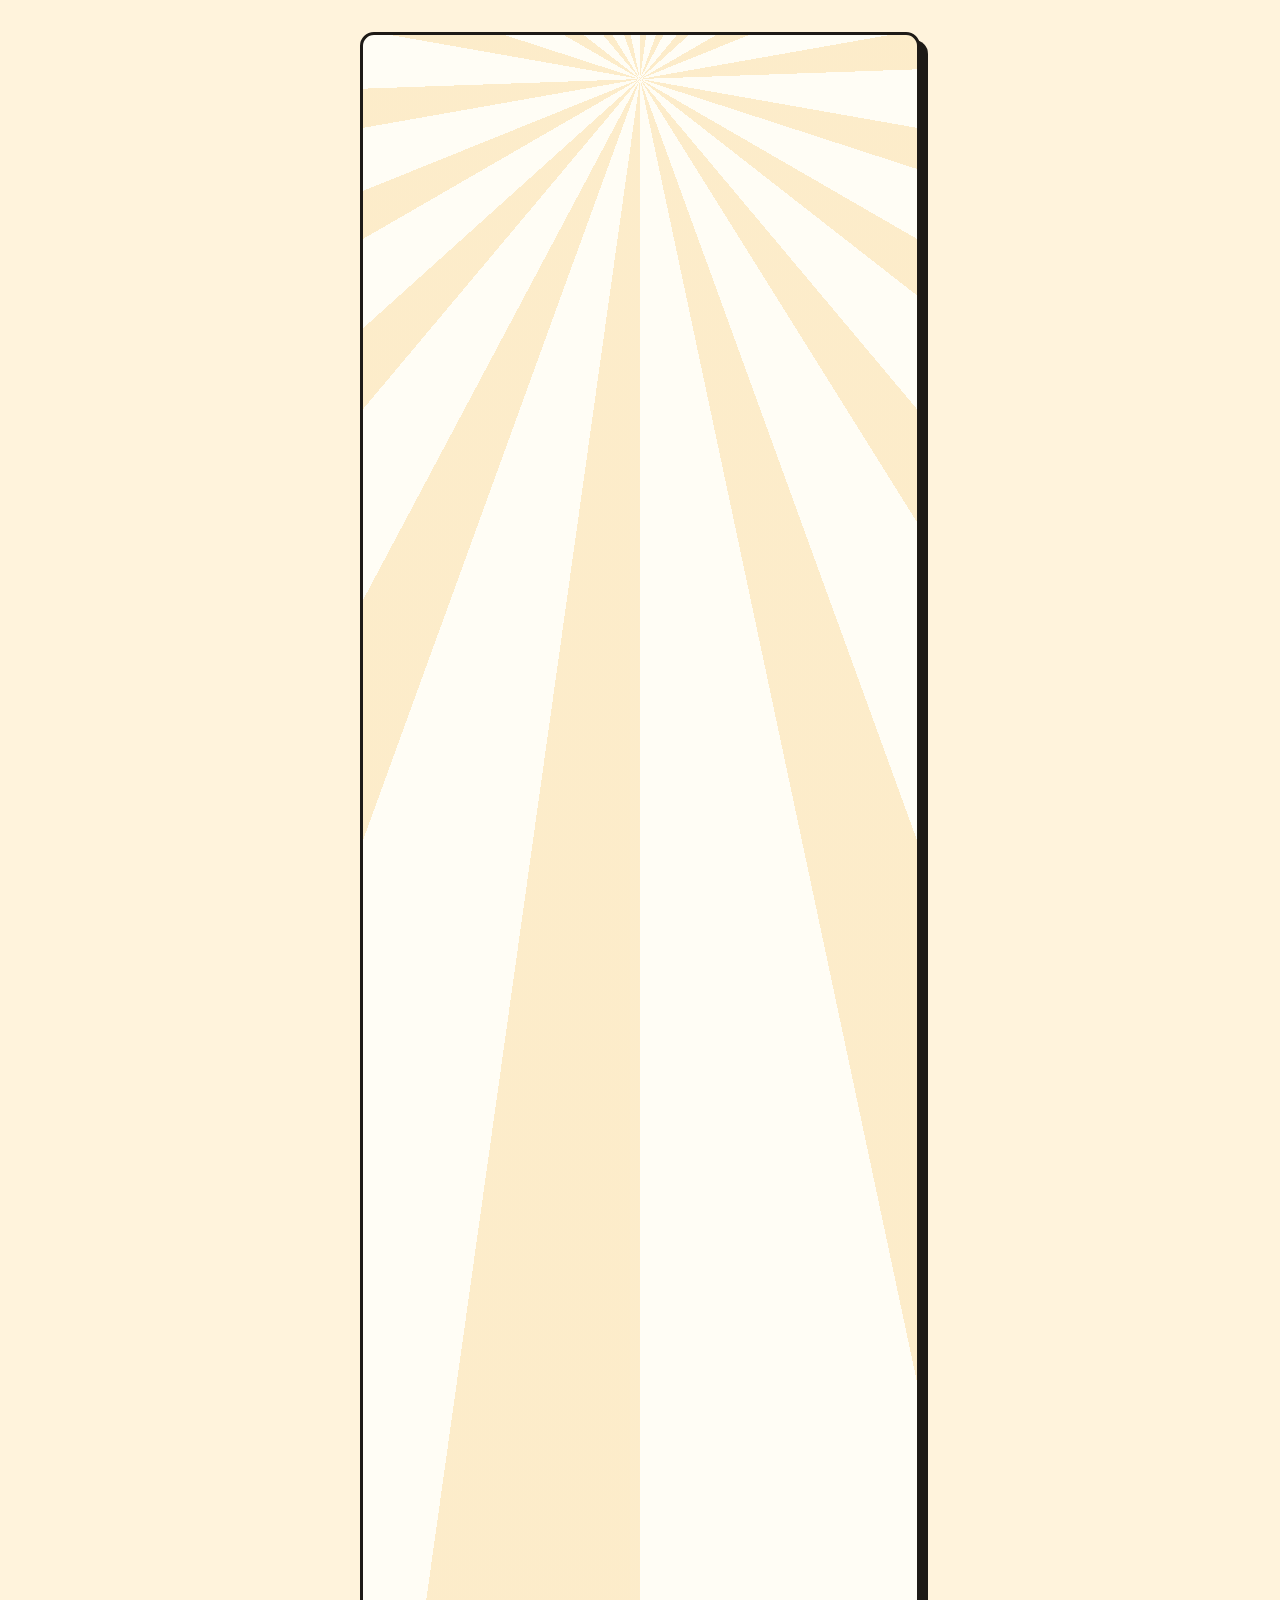
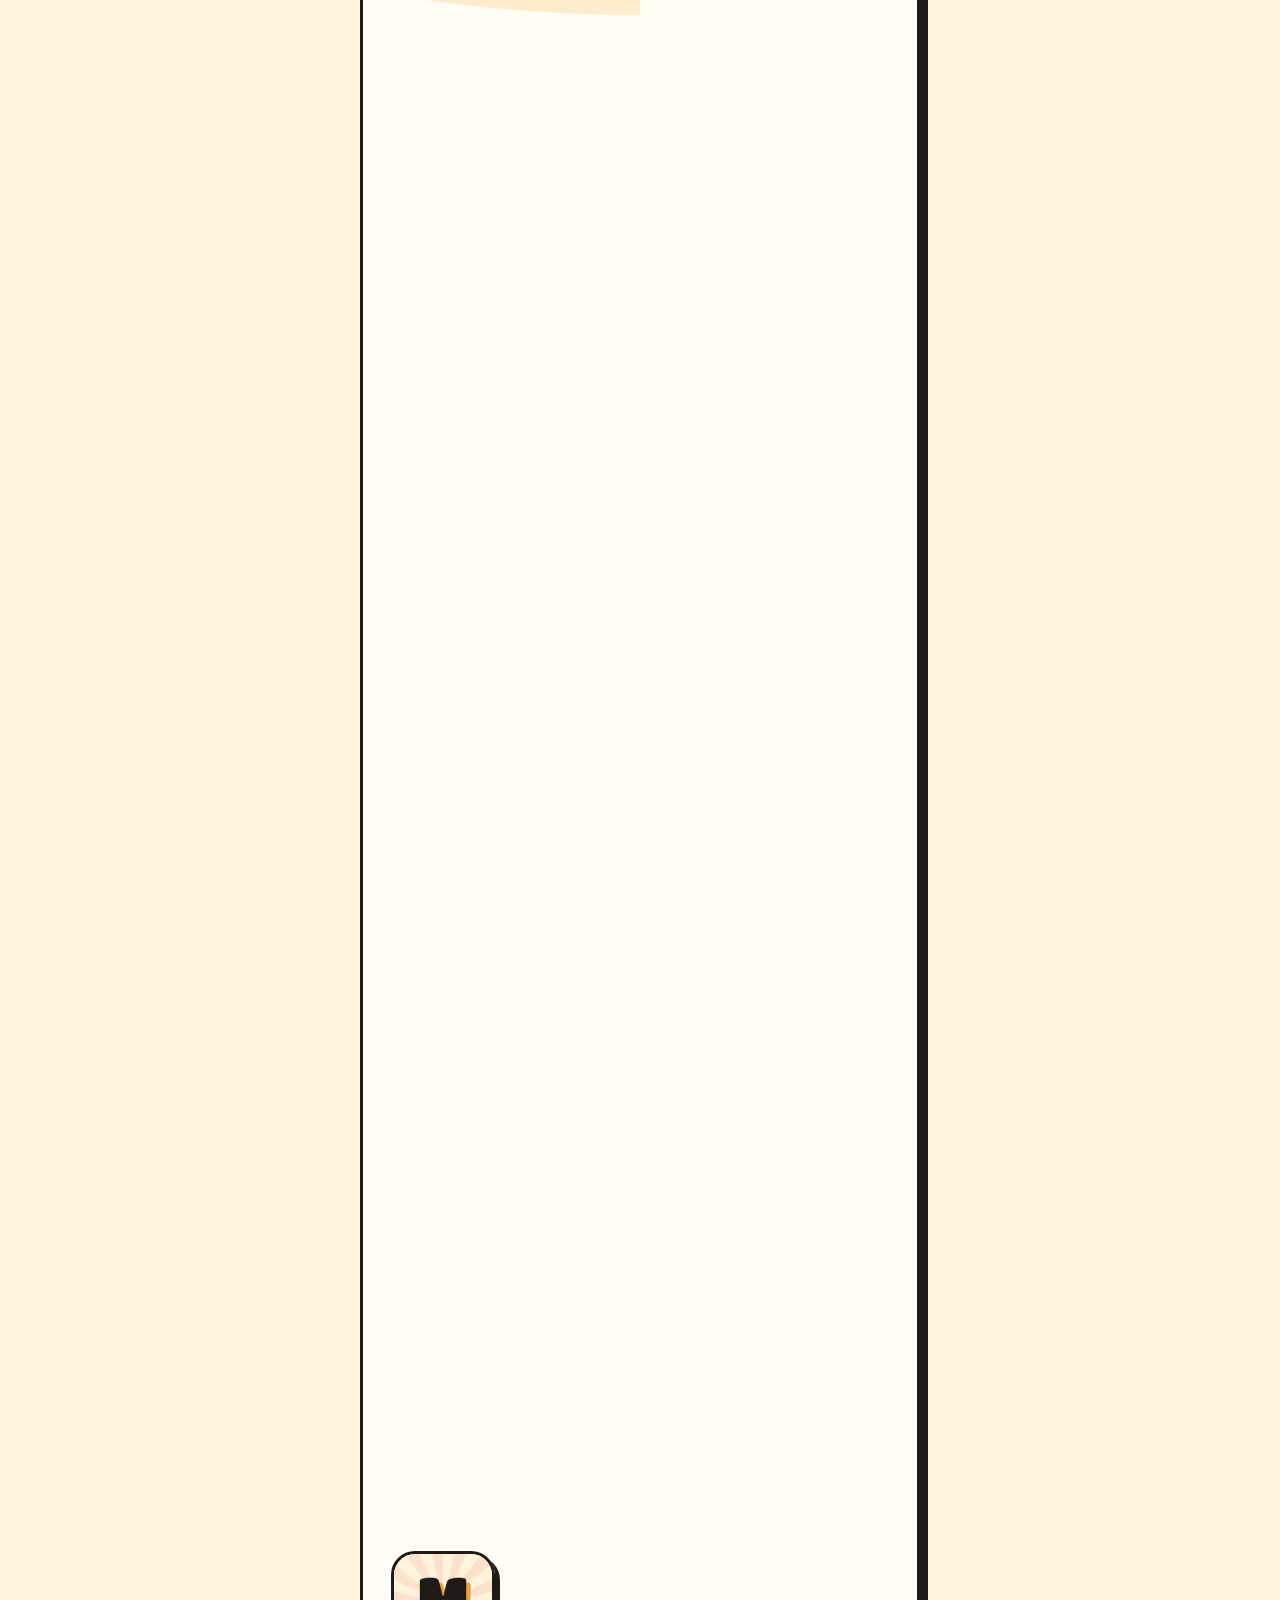
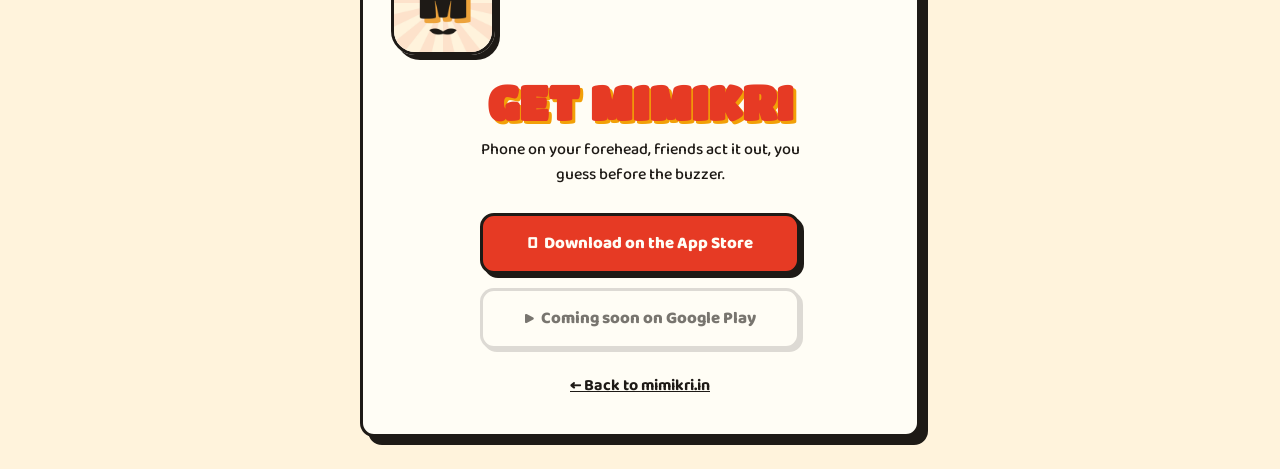
==== app/index.html @ 1fc2fd94 "Add store links and /app redirect for launch Mimikri is live on the App Store (id6790110208), so the" ====
<!DOCTYPE html>
<html lang="en">
<head>
  <meta charset="UTF-8" />
  <meta name="viewport" content="width=device-width, initial-scale=1.0" />
  <title>Get Mimikri</title>
  <meta name="description" content="Download Mimikri — the desi party game — on the App Store and Google Play." />
  <link rel="icon" href="../assets/mimikri-icon-1024.png" />
  <link rel="canonical" href="https://mimikri.in/app/" />

  <!-- Sent here from a QR code, a shared link or an ad: hand the visitor
       straight to their own store. Desktop and anything unrecognised falls
       through to the buttons below, which are also the no-JS experience. -->
  <meta name="robots" content="noindex" />

  <link rel="preconnect" href="https://fonts.googleapis.com" />
  <link rel="preconnect" href="https://fonts.gstatic.com" crossorigin />
  <link href="https://fonts.googleapis.com/css2?family=Titan+One&family=Baloo+2:wght@500;700;800&display=swap" rel="stylesheet" />
  <link rel="stylesheet" href="../css/style.css" />
  <style>
    .get-wrap {
      min-height: 100svh;
      display: grid;
      place-items: center;
      padding: 32px 20px;
      text-align: center;
    }
    .get-card {
      position: relative;
      overflow: hidden;
      max-width: 560px;
      width: 100%;
      background: var(--paper);
      border: var(--border);
      border-radius: var(--radius);
      box-shadow: 8px 8px 0 var(--ink);
      padding: 44px 28px 36px;
    }
    .get-card > * { position: relative; z-index: 1; }
    .get-icon {
      width: 104px;
      height: 104px;
      border-radius: 24px;
      border: var(--border);
      box-shadow: 5px 5px 0 var(--ink);
      margin-bottom: 22px;
    }
    .get-card h1 {
      font-family: var(--display);
      font-size: clamp(2rem, 7vw, 3rem);
      line-height: 1.05;
      color: var(--vermilion);
      text-shadow: 3px 3px 0 var(--mustard);
      margin: 0 0 10px;
    }
    .get-card p { margin: 0 auto 26px; max-width: 40ch; }
    .get-btns { display: flex; flex-direction: column; gap: 14px; align-items: center; }
    .get-btns .btn { width: min(320px, 100%); justify-content: center; }
    .get-back { display: inline-block; margin-top: 24px; font-weight: 700; }
  </style>
</head>
<body>

  <main class="get-wrap">
    <div class="get-card">
      <div class="sunburst"></div>

      <img class="get-icon" src="../assets/mimikri-icon-1024.png" alt="Mimikri icon" />
      <h1>GET MIMIKRI</h1>
      <p>Phone on your forehead, friends act it out, you guess before the buzzer.</p>

      <div class="get-btns">
        <a class="btn primary" id="ios" href="https://apps.apple.com/app/id6790110208">
          &#63743; &nbsp;Download on the App Store
        </a>
        <!-- PLAY-LIVE: restore the anchor (and flip PLAY_LIVE below) once the
             Play listing stops 404ing.
             <a class="btn" id="android" href="https://play.google.com/store/apps/details?id=com.mimikri.party">
               &#9654; &nbsp;Get it on Google Play
             </a> -->
        <span class="btn pending" id="android">
          &#9654; &nbsp;Coming soon on Google Play
        </span>
      </div>

      <a class="get-back" href="../index.html">← Back to mimikri.in</a>
    </div>
  </main>

  <script>
    // Bounce straight to the matching store. Kept inline and dependency-free so
    // it runs before paint — a visitor from a QR code should land in their store,
    // not on an interstitial. Anything we can't identify (desktop, unknown UA)
    // simply keeps the two buttons above, which is also the no-JS fallback.
    (function () {
      // PLAY-LIVE: flip to true when the Play listing is public. Until then an
      // Android visitor stays on this page (with the App Store still offered)
      // rather than being bounced to a 404.
      var PLAY_LIVE = false;

      var ua = navigator.userAgent || "";
      var isIOS =
        /iPad|iPhone|iPod/.test(ua) ||
        // iPadOS 13+ reports as a Mac; the touch-point check separates them.
        (/Macintosh/.test(ua) && navigator.maxTouchPoints > 1);
      var isAndroid = /Android/.test(ua);
      // Don't hijack in-app browsers that preview links (they'd follow the
      // redirect and show a store page inside a chat bubble).
      var isPreviewBot = /bot|crawler|spider|preview|facebookexternalhit|WhatsApp|Twitterbot/i.test(ua);

      if (isPreviewBot) return;
      if (isIOS) location.replace(document.getElementById("ios").href);
      else if (isAndroid && PLAY_LIVE) location.replace(document.getElementById("android").href);
    })();
  </script>

</body>
</html>
---- css/style.css ----
/* ============================================================
   Mimikri — Filmi Retro web theme
   Mirrors the app's design tokens (src/theme): ink borders,
   hard offset shadows (no blur), Titan One + Baloo 2.
   ============================================================ */

:root {
  --ink: #1E1A16;
  --cream: #FFF3DC;
  --paper: #FFFDF5;
  --vermilion: #E63A24;
  --mustard: #F2A007;
  --teal: #0E7C7B;
  --mix: #C2185B;
  --ink-dim: rgba(30, 26, 22, 0.6);
  --ink-faint: rgba(30, 26, 22, 0.15);
  --paper-dim: rgba(255, 253, 245, 0.85);

  /* tile rotation — same order as the app */
  --tile-1: #E63A24;
  --tile-2: #F2A007;
  --tile-3: #0E7C7B;
  --tile-4: #7A3B8F;
  --tile-5: #D94F70;
  --tile-6: #2B6CB0;
  --tile-7: #C05621;
  --tile-8: #2F855A;
  --tile-9: #3D348B;
  --tile-10: #7B2D42;

  --display: "Titan One", system-ui, sans-serif;
  --body: "Baloo 2", system-ui, sans-serif;

  --radius: 14px;
  --pill: 99px;
  --border: 3px solid var(--ink);
}

* { margin: 0; padding: 0; box-sizing: border-box; }

html { scroll-behavior: smooth; }

body {
  font-family: var(--body);
  font-weight: 500;
  background: var(--cream);
  color: var(--ink);
  overflow-x: hidden;
  -webkit-font-smoothing: antialiased;
}

::selection { background: var(--mustard); color: var(--ink); }

img { max-width: 100%; display: block; }
a { color: inherit; }

/* ---------- display type: always with the hard gold shadow ---------- */
.display {
  font-family: var(--display);
  font-weight: 400;
  letter-spacing: 0.02em;
  text-shadow: 3px 3px 0 var(--mustard);
  line-height: 1.05;
}
.display.on-color { text-shadow: 3px 3px 0 rgba(30, 26, 22, 0.35); }

/* ---------- reusable hard-shadow card ---------- */
.card {
  background: var(--paper);
  border: var(--border);
  border-radius: var(--radius);
  box-shadow: 6px 6px 0 var(--ink);
}

.btn {
  display: inline-flex;
  align-items: center;
  gap: 10px;
  font-family: var(--body);
  font-weight: 800;
  font-size: 1.05rem;
  color: var(--ink);
  background: var(--mustard);
  border: var(--border);
  border-radius: var(--radius);
  box-shadow: 4px 4px 0 var(--ink);
  padding: 14px 26px;
  text-decoration: none;
  cursor: pointer;
  transition: transform 0.12s ease, box-shadow 0.12s ease;
  user-select: none;
}
.btn:hover { transform: translate(-1px, -1px); box-shadow: 5px 5px 0 var(--ink); }
.btn:active { transform: translate(2px, 2px); box-shadow: 2px 2px 0 var(--ink); }
.btn.primary { background: var(--vermilion); color: var(--paper); }
.btn.ghost { background: var(--paper); }

/* Store links — side by side on desktop, stacked and full-width on phones so
   neither store is the awkward second choice on the device it belongs to. */
.store-btns {
  display: flex;
  flex-wrap: wrap;
  gap: 14px;
  justify-content: center;
}
@media (max-width: 520px) {
  .store-btns { flex-direction: column; align-items: center; }
  .store-btns .btn { width: min(320px, 100%); justify-content: center; }
}

/* A store that isn't live yet — reads as a label, not a dead button. */
.btn.pending {
  background: var(--paper);
  color: var(--ink-dim);
  box-shadow: 3px 3px 0 var(--ink-faint);
  border-color: var(--ink-faint);
  cursor: default;
}
.btn.pending:hover,
.btn.pending:active { transform: none; box-shadow: 3px 3px 0 var(--ink-faint); }

/* ============================================================
   NAV
   ============================================================ */
.nav {
  position: fixed;
  top: 14px;
  left: 50%;
  transform: translateX(-50%);
  width: min(1060px, calc(100% - 28px));
  z-index: 50;
  display: flex;
  align-items: center;
  justify-content: space-between;
  gap: 12px;
  background: var(--paper);
  border: var(--border);
  border-radius: var(--pill);
  box-shadow: 4px 4px 0 var(--ink);
  padding: 8px 10px 8px 18px;
  transition: box-shadow 0.2s ease;
}
.nav .brand {
  display: flex;
  align-items: center;
  gap: 10px;
  text-decoration: none;
  font-family: var(--display);
  font-size: 1.3rem;
  text-shadow: 2px 2px 0 var(--mustard);
}
.nav .brand img {
  width: 34px; height: 34px;
  border: 2.5px solid var(--ink);
  border-radius: 9px;
}
.nav-links { display: flex; align-items: center; gap: 4px; list-style: none; }
.nav-links a {
  text-decoration: none;
  font-weight: 700;
  font-size: 0.95rem;
  padding: 8px 14px;
  border-radius: var(--pill);
  border: 2.5px solid transparent;
  transition: background 0.15s ease, border-color 0.15s ease;
}
.nav-links a:hover { background: var(--cream); border-color: var(--ink); }
.nav .btn { padding: 9px 18px; font-size: 0.95rem; border-radius: var(--pill); }
@media (max-width: 760px) { .nav-links { display: none; } }

/* ============================================================
   HERO
   ============================================================ */
.hero {
  position: relative;
  min-height: 100svh;
  display: grid;
  place-items: center;
  text-align: center;
  padding: 130px 20px 90px;
  overflow: hidden;
}

/* rotating sunburst — the RetroBackdrop */
.sunburst {
  position: absolute;
  top: 50%; left: 50%;
  width: 240vmax; height: 240vmax;
  transform: translate(-50%, -50%);
  background: repeating-conic-gradient(
    from 0deg,
    rgba(242, 160, 7, 0.18) 0deg 8deg,
    transparent 8deg 20deg
  );
  border-radius: 50%;
  animation: spin 90s linear infinite;
  pointer-events: none;
}
@keyframes spin { to { transform: translate(-50%, -50%) rotate(360deg); } }

.hero-inner { position: relative; max-width: 860px; }

.kicker {
  display: inline-block;
  font-weight: 800;
  font-size: 0.85rem;
  letter-spacing: 0.14em;
  background: var(--ink);
  color: var(--mustard);
  border-radius: var(--pill);
  padding: 8px 18px;
  margin-bottom: 22px;
}

.hero h1 {
  font-family: var(--display);
  font-size: clamp(3.4rem, 11vw, 7.5rem);
  color: var(--vermilion);
  -webkit-text-stroke: 2px var(--ink);
  text-shadow: 6px 6px 0 var(--mustard), 9px 9px 0 var(--ink);
  letter-spacing: 0.01em;
  line-height: 1;
}

.hero .tagline {
  font-size: clamp(1.15rem, 2.6vw, 1.5rem);
  font-weight: 700;
  color: var(--ink-dim);
  margin: 22px auto 34px;
  max-width: 560px;
}
.hero .tagline strong { color: var(--ink); }

.hero-cta { display: flex; gap: 14px; justify-content: center; flex-wrap: wrap; }
.store-note { margin-top: 16px; font-size: 0.85rem; font-weight: 700; color: var(--ink-dim); }

/* floating word-cards around the hero */
.float-card {
  position: absolute;
  background: var(--paper);
  border: var(--border);
  border-radius: var(--radius);
  box-shadow: 5px 5px 0 var(--ink);
  padding: 12px 18px;
  font-family: var(--display);
  font-size: clamp(0.8rem, 1.6vw, 1.05rem);
  white-space: nowrap;
  animation: bob 5s ease-in-out infinite;
}
.float-card .mini { display: block; font-family: var(--body); font-weight: 700; font-size: 0.65rem; letter-spacing: 0.1em; color: var(--ink-dim); }
.fc-1 { top: 16%; left: 4%; rotate: -7deg; animation-delay: 0s; }
.fc-2 { top: 12%; right: 5%; rotate: 6deg; animation-delay: 0.9s; background: var(--mustard); }
.fc-3 { bottom: 22%; left: 7%; rotate: 5deg; animation-delay: 1.7s; background: var(--teal); color: var(--paper); }
.fc-4 { bottom: 17%; right: 6%; rotate: -5deg; animation-delay: 2.4s; }
.fc-5 { top: 44%; left: -1%; rotate: 3deg; animation-delay: 3s; background: var(--vermilion); color: var(--paper); }
.fc-6 { top: 40%; right: 0%; rotate: -4deg; animation-delay: 1.2s; }
.fc-7 { top: 27%; left: 15%; rotate: 4deg; animation-delay: 2s; background: var(--tile-6); color: var(--paper); }
.fc-8 { top: 25%; right: 14%; rotate: -6deg; animation-delay: 0.5s; background: var(--tile-4); color: var(--paper); }
.fc-9 { bottom: 41%; left: 11%; rotate: -3deg; animation-delay: 2.8s; background: var(--tile-9); color: var(--paper); }
.fc-10 { bottom: 39%; right: 11%; rotate: 5deg; animation-delay: 1.5s; background: var(--tile-8); color: var(--paper); }
.fc-11 { bottom: 7%; left: 19%; rotate: 6deg; animation-delay: 3.4s; background: var(--tile-7); color: var(--paper); }
.fc-12 { bottom: 6%; right: 20%; rotate: -5deg; animation-delay: 0.7s; background: var(--tile-10); color: var(--paper); }
@keyframes bob { 0%, 100% { translate: 0 0; } 50% { translate: 0 -14px; } }
@media (max-width: 1100px) { .fc-7, .fc-8, .fc-9, .fc-10 { display: none; } }
@media (max-width: 900px) { .fc-5, .fc-6, .fc-11, .fc-12 { display: none; } }
@media (max-width: 640px) {
  .fc-1, .fc-4 { display: none; }
  .float-card { padding: 9px 13px; }
  .fc-3 { top: 12%; bottom: auto; left: 5%; right: auto; rotate: -6deg; }
}

/* scroll hint — themed round button, not an emoji */
.scroll-hint {
  position: absolute;
  bottom: 26px; left: 50%;
  translate: -50% 0;
  width: 46px; height: 46px;
  display: grid; place-items: center;
  color: var(--ink);
  background: var(--mustard);
  border: var(--border);
  border-radius: 50%;
  box-shadow: 3px 3px 0 var(--ink);
  animation: bob 1.6s ease-in-out infinite;
  transition: background 0.15s ease;
}
.scroll-hint:hover { background: var(--paper); }

/* step 2 art — phone turned landscape */
.landscape-phone { display: inline-block; rotate: 90deg; }

/* ============================================================
   MARQUEE — film-reel strip
   ============================================================ */
.marquee {
  background: var(--ink);
  border-top: var(--border);
  border-bottom: var(--border);
  overflow: hidden;
  padding: 14px 0;
  transform: rotate(-1.2deg) scale(1.02);
  margin: 10px 0 70px;
}
.marquee-track {
  display: flex;
  gap: 40px;
  width: max-content;
  animation: slide 30s linear infinite;
}
.marquee-track span {
  font-family: var(--display);
  font-size: 1.15rem;
  color: var(--cream);
  white-space: nowrap;
}
.marquee-track span em { font-style: normal; color: var(--mustard); }
@keyframes slide { to { transform: translateX(-50%); } }

/* ============================================================
   SECTIONS
   ============================================================ */
.section { max-width: 1060px; margin: 0 auto; padding: 60px 20px; }

.section-head { text-align: center; margin-bottom: 52px; }
.section-head .ticket {
  display: inline-block;
  font-weight: 800;
  font-size: 0.8rem;
  letter-spacing: 0.16em;
  background: var(--vermilion);
  color: var(--paper);
  border: var(--border);
  border-radius: 6px;
  box-shadow: 3px 3px 0 var(--ink);
  padding: 6px 16px;
  rotate: -2deg;
  margin-bottom: 18px;
}
.section-head h2 {
  font-family: var(--display);
  font-size: clamp(2rem, 5vw, 3.2rem);
  text-shadow: 3px 3px 0 var(--mustard);
}
.section-head p { margin-top: 12px; font-weight: 700; color: var(--ink-dim); max-width: 520px; margin-inline: auto; }

/* ---------- how to play ---------- */
.steps { display: grid; grid-template-columns: repeat(3, 1fr); gap: 26px; }
@media (max-width: 820px) { .steps { grid-template-columns: 1fr; max-width: 460px; margin-inline: auto; } }

.step {
  position: relative;
  padding: 34px 24px 28px;
  text-align: center;
}
.step .num {
  position: absolute;
  top: -20px; left: 50%;
  translate: -50% 0;
  width: 44px; height: 44px;
  display: grid; place-items: center;
  font-family: var(--display);
  font-size: 1.3rem;
  color: var(--paper);
  background: var(--vermilion);
  border: var(--border);
  border-radius: 50%;
  box-shadow: 3px 3px 0 var(--ink);
}
.step .art { font-size: 3.2rem; margin-bottom: 14px; }
.step h3 { font-family: var(--display); font-size: 1.35rem; text-shadow: 2px 2px 0 var(--mustard); margin-bottom: 10px; }
.step p { font-weight: 600; color: var(--ink-dim); font-size: 0.98rem; }

.tilt-legend {
  display: flex;
  justify-content: center;
  gap: 16px;
  flex-wrap: wrap;
  margin-top: 40px;
}
.tilt-legend .pill {
  display: inline-flex;
  align-items: center;
  gap: 8px;
  font-weight: 800;
  border: var(--border);
  border-radius: var(--pill);
  box-shadow: 3px 3px 0 var(--ink);
  padding: 10px 20px;
}
.pill.correct { background: var(--teal); color: var(--paper); }
.pill.pass { background: var(--vermilion); color: var(--paper); }

/* ---------- phone mockup ---------- */
.phone-wrap { display: flex; justify-content: center; margin-top: 60px; perspective: 900px; }
.phone {
  width: min(560px, 92%);
  aspect-ratio: 19.5 / 9;
  background: var(--ink);
  border-radius: 34px;
  border: var(--border);
  box-shadow: 10px 10px 0 var(--ink-faint), 0 0 0 6px rgba(30, 26, 22, 0.08);
  padding: 10px;
  rotate: -2deg;
}
.phone-screen {
  position: relative;
  height: 100%;
  background: var(--teal);
  border-radius: 24px;
  display: grid;
  place-items: center;
  overflow: hidden;
}
.phone-screen .word {
  font-family: var(--display);
  color: var(--paper);
  font-size: clamp(1.6rem, 5.4vw, 3rem);
  text-shadow: 3px 3px 0 rgba(30, 26, 22, 0.4);
  text-align: center;
  padding: 0 20px;
}
.phone-screen .hint {
  position: absolute;
  bottom: 34px;
  font-weight: 700;
  color: var(--paper-dim);
  font-size: clamp(0.7rem, 2vw, 0.95rem);
}
.phone-screen .timer {
  position: absolute;
  top: 12px; left: 14px;
  font-family: var(--display);
  background: var(--paper);
  color: var(--ink);
  border: 2.5px solid var(--ink);
  border-radius: var(--pill);
  padding: 3px 14px;
  font-size: clamp(0.8rem, 2.2vw, 1.1rem);
}
.phone-screen .deckname {
  position: absolute;
  top: 16px; right: 16px;
  font-weight: 800;
  font-size: clamp(0.6rem, 1.8vw, 0.8rem);
  letter-spacing: 0.12em;
  color: var(--paper-dim);
}

/* ---------- decks grid ---------- */
.deck-grid {
  display: grid;
  grid-template-columns: repeat(4, 1fr);
  gap: 22px;
}
@media (max-width: 900px) { .deck-grid { grid-template-columns: repeat(3, 1fr); } }
@media (max-width: 640px) { .deck-grid { grid-template-columns: repeat(2, 1fr); gap: 16px; } }

.deck {
  position: relative;
  border: var(--border);
  border-radius: var(--radius);
  box-shadow: 5px 5px 0 var(--ink);
  color: var(--paper);
  padding: 22px 16px 18px;
  text-align: center;
  transition: transform 0.15s ease, box-shadow 0.15s ease;
}
.deck:hover { transform: translate(-2px, -2px) rotate(-1deg); box-shadow: 7px 7px 0 var(--ink); }
.deck .emoji { font-size: 2.4rem; margin-bottom: 8px; }
.deck h3 { font-family: var(--display); font-size: 1.02rem; text-shadow: 2px 2px 0 rgba(30, 26, 22, 0.35); }
.deck .badge {
  position: absolute;
  top: -12px; right: -8px;
  font-weight: 800;
  font-size: 0.66rem;
  letter-spacing: 0.08em;
  background: var(--mustard);
  color: var(--ink);
  border: 2.5px solid var(--ink);
  border-radius: var(--pill);
  padding: 3px 10px;
  rotate: 8deg;
}
.deck .badge.hot { background: var(--paper); }

.deck-mix {
  grid-column: 1 / -1;
  display: flex;
  align-items: center;
  justify-content: center;
  gap: 14px;
  background: var(--mix);
  border: var(--border);
  border-radius: var(--radius);
  box-shadow: 5px 5px 0 var(--ink);
  color: var(--paper);
  padding: 20px;
  font-family: var(--display);
  font-size: clamp(1.1rem, 3vw, 1.5rem);
  text-shadow: 2px 2px 0 rgba(30, 26, 22, 0.35);
}
.deck-mix .sub { font-family: var(--body); font-weight: 700; font-size: 0.9rem; text-shadow: none; color: var(--paper-dim); }

/* ---------- promises ---------- */
.promises { display: grid; grid-template-columns: repeat(4, 1fr); gap: 22px; }
@media (max-width: 900px) { .promises { grid-template-columns: repeat(2, 1fr); } }
@media (max-width: 520px) { .promises { grid-template-columns: 1fr; } }

.promise { padding: 28px 22px; text-align: center; }
.promise .art { font-size: 2.6rem; margin-bottom: 12px; }
.promise h3 { font-family: var(--display); font-size: 1.1rem; text-shadow: 2px 2px 0 var(--mustard); margin-bottom: 8px; }
.promise p { font-weight: 600; font-size: 0.92rem; color: var(--ink-dim); }

/* ---------- big CTA ---------- */
.cta-panel {
  background: var(--ink);
  border-radius: 24px;
  border: var(--border);
  box-shadow: 8px 8px 0 var(--mustard);
  text-align: center;
  padding: 70px 26px;
  position: relative;
  overflow: hidden;
}
.cta-panel .sunburst { opacity: 0.5; }
.cta-panel h2 {
  position: relative;
  font-family: var(--display);
  color: var(--cream);
  font-size: clamp(2rem, 5.5vw, 3.4rem);
  text-shadow: 3px 3px 0 var(--vermilion);
  margin-bottom: 14px;
}
.cta-panel p { position: relative; color: rgba(255, 243, 220, 0.75); font-weight: 700; margin-bottom: 30px; }
.cta-panel .btn { position: relative; }

/* ============================================================
   FOOTER
   ============================================================ */
.footer {
  margin-top: 90px;
  border-top: var(--border);
  background: var(--paper);
  padding: 44px 20px 34px;
}
.footer-inner {
  max-width: 1060px;
  margin: 0 auto;
  display: flex;
  align-items: center;
  justify-content: space-between;
  gap: 20px;
  flex-wrap: wrap;
}
.footer .brand {
  display: flex; align-items: center; gap: 10px;
  font-family: var(--display); font-size: 1.2rem;
  text-shadow: 2px 2px 0 var(--mustard);
  text-decoration: none;
}
.footer .brand img { width: 30px; height: 30px; border: 2.5px solid var(--ink); border-radius: 8px; }
.footer-links { display: flex; gap: 22px; list-style: none; flex-wrap: wrap; }
.footer-links a { font-weight: 700; font-size: 0.92rem; text-decoration: none; color: var(--ink-dim); }
.footer-links a:hover { color: var(--ink); text-decoration: underline; }
.footer .copy { width: 100%; text-align: center; margin-top: 26px; font-size: 0.82rem; font-weight: 600; color: var(--ink-dim); }

/* ============================================================
   LEGAL / DOC PAGES
   ============================================================ */
.doc-hero { padding: 150px 20px 30px; text-align: center; position: relative; overflow: hidden; }
.doc-hero .sunburst { opacity: 0.55; }
.doc-hero h1 {
  position: relative;
  font-family: var(--display);
  font-size: clamp(2.2rem, 6vw, 3.6rem);
  text-shadow: 3px 3px 0 var(--mustard);
}
.doc-hero .updated { position: relative; margin-top: 12px; font-weight: 700; color: var(--ink-dim); font-size: 0.9rem; }

.doc { max-width: 820px; margin: 30px auto 0; padding: 42px clamp(22px, 5vw, 52px); }
.doc h2 {
  font-family: var(--display);
  font-size: 1.35rem;
  text-shadow: 2px 2px 0 var(--mustard);
  margin: 36px 0 12px;
}
.doc h2:first-child { margin-top: 0; }
.doc p, .doc li { font-size: 1rem; font-weight: 500; line-height: 1.65; color: rgba(30, 26, 22, 0.85); }
.doc p + p { margin-top: 10px; }
.doc ul { padding-left: 22px; margin: 10px 0; }
.doc li { margin: 6px 0; }
.doc a { color: var(--vermilion); font-weight: 700; }
.doc .callout {
  background: var(--cream);
  border: var(--border);
  border-radius: var(--radius);
  box-shadow: 4px 4px 0 var(--ink);
  padding: 18px 20px;
  font-weight: 700;
  margin: 22px 0;
}

/* ============================================================
   SCROLL REVEAL — toggles both directions (down AND back up)
   ============================================================ */
.reveal {
  opacity: 0;
  transform: translateY(46px);
  transition: opacity 0.7s cubic-bezier(0.22, 1, 0.36, 1),
              transform 0.7s cubic-bezier(0.22, 1, 0.36, 1);
  transition-delay: var(--d, 0s);
}
.reveal.from-left { transform: translateX(-60px) rotate(-2deg); }
.reveal.from-right { transform: translateX(60px) rotate(2deg); }
.reveal.pop { transform: translateY(30px) scale(0.85) rotate(-2deg); }
.reveal.in {
  opacity: 1;
  transform: none;
}

@media (prefers-reduced-motion: reduce) {
  .reveal { opacity: 1; transform: none; transition: none; }
  .sunburst, .marquee-track, .float-card, .scroll-hint { animation: none; }
}
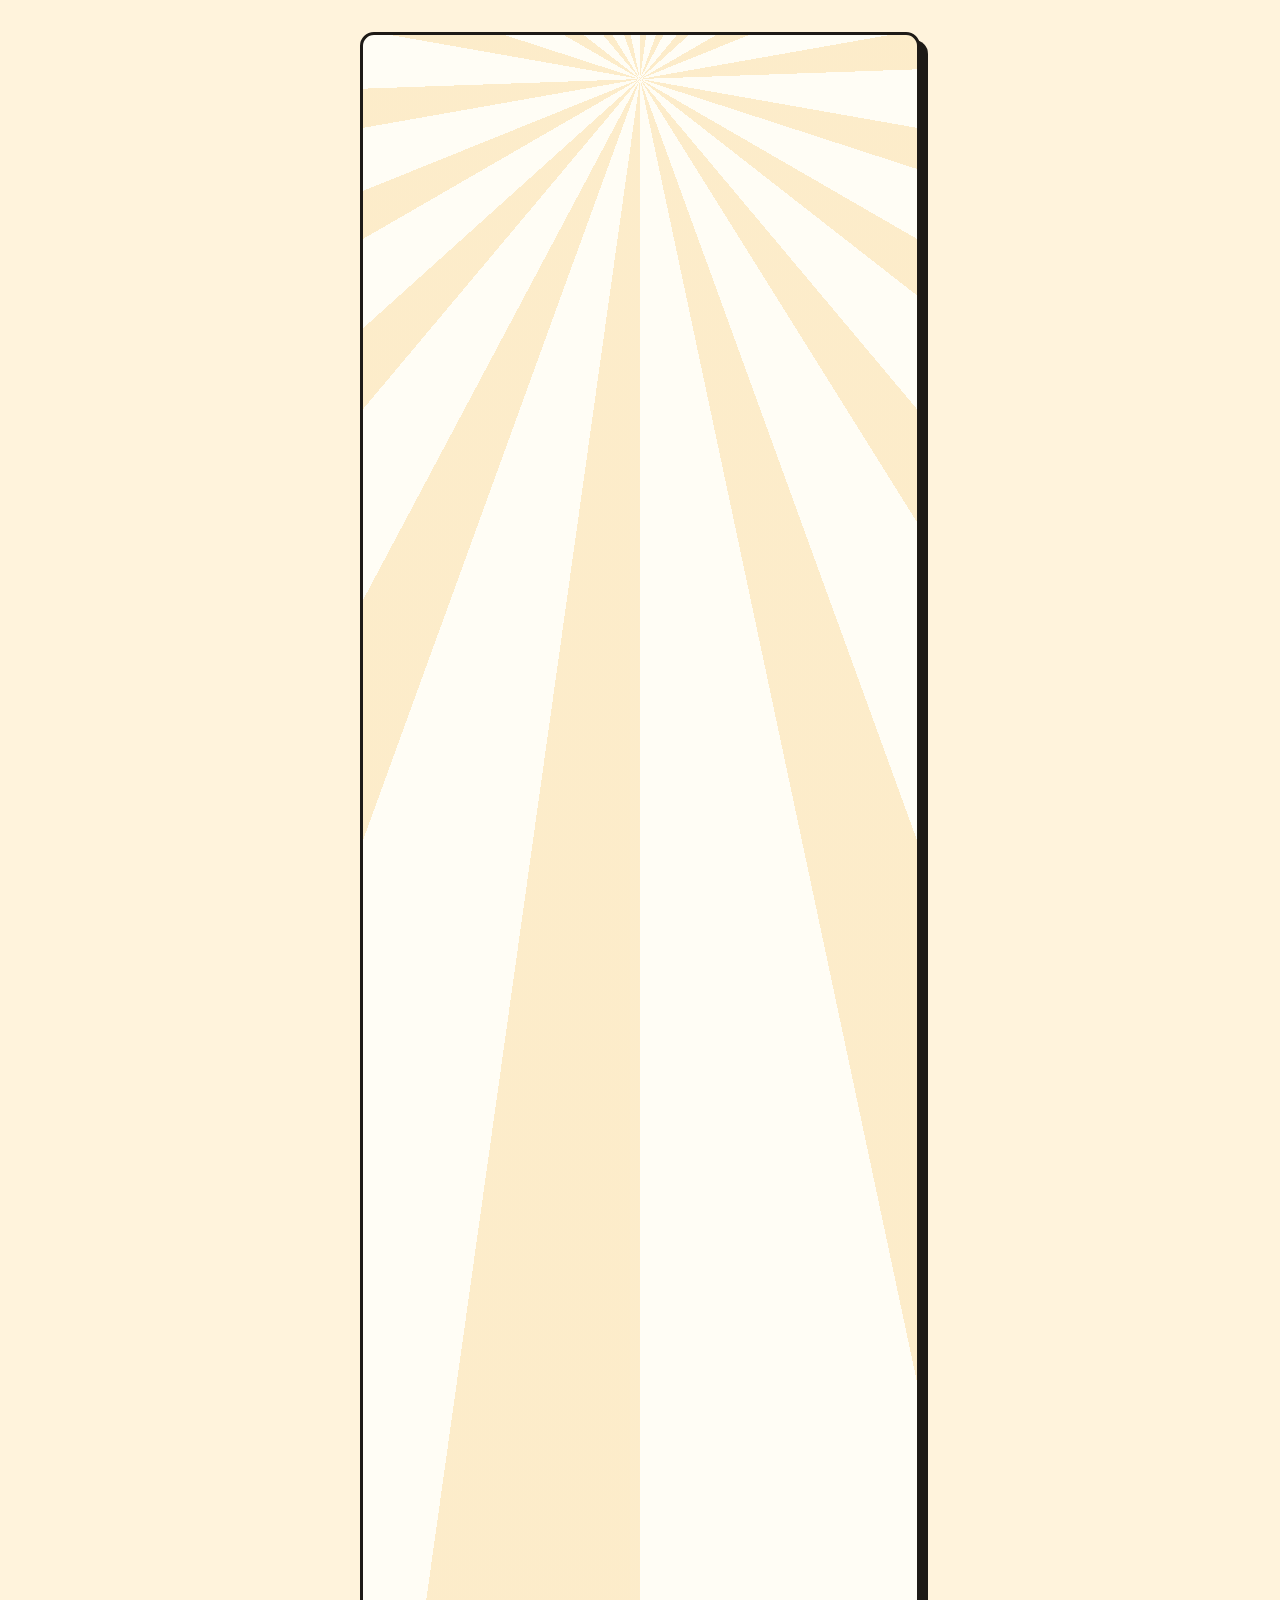
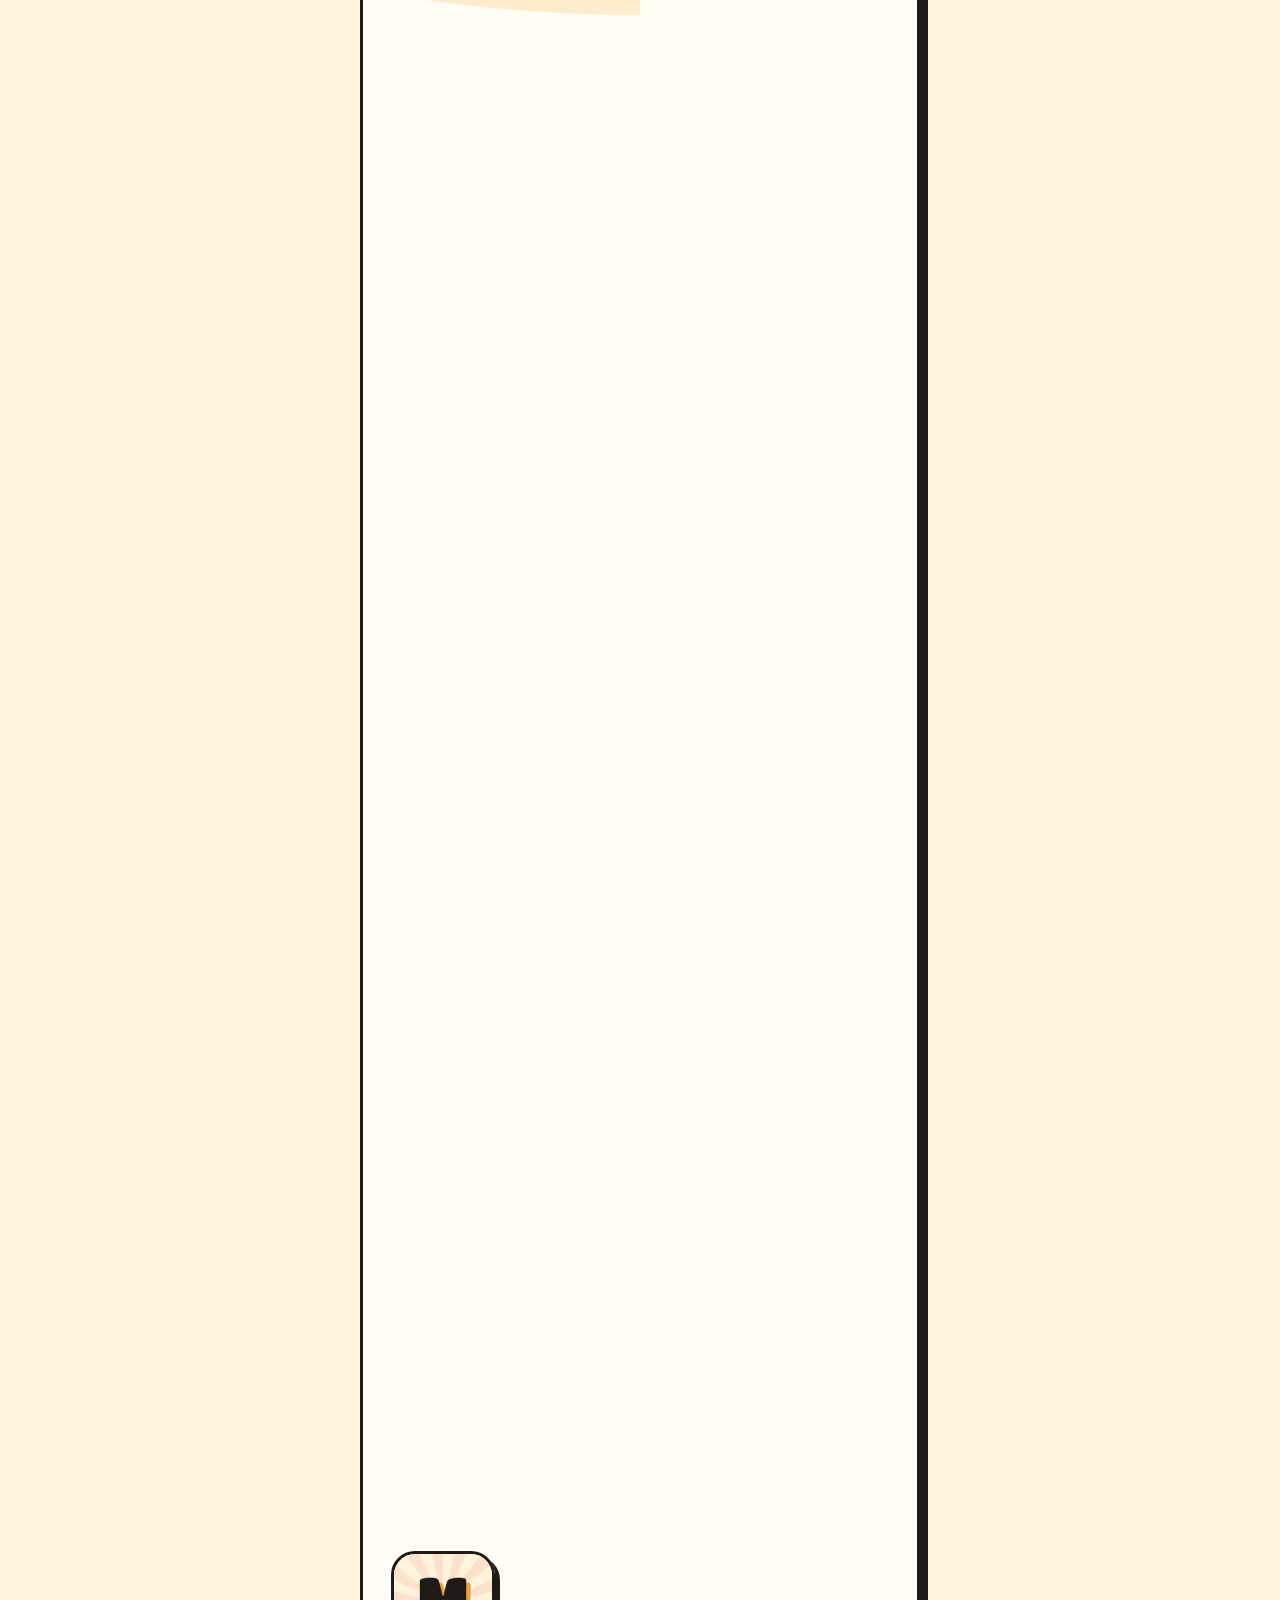
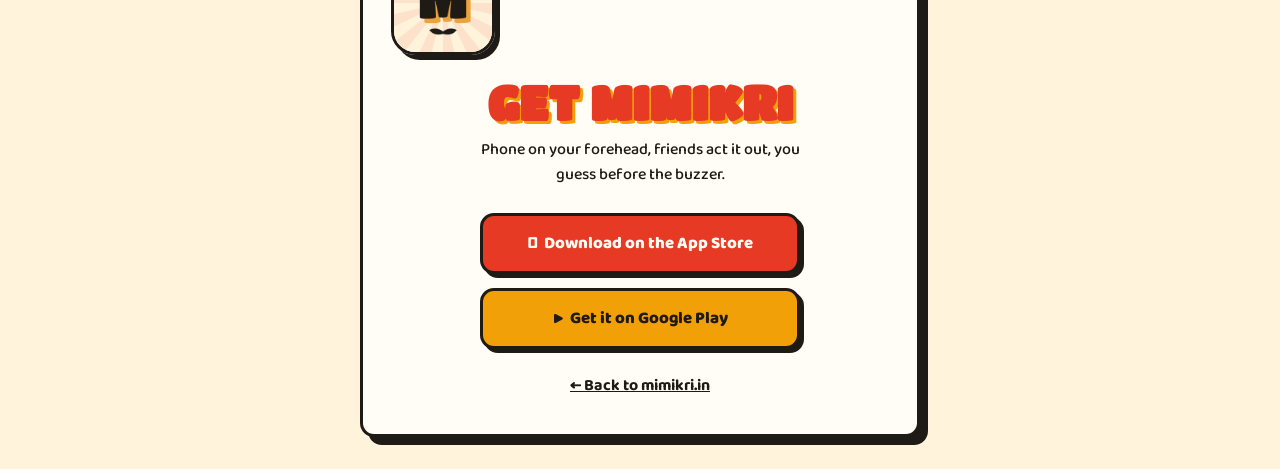
==== commit 4fe73f14: "Link Google Play now that the listing is public The Play listing serves 200 in both IN and US, so th" ====
--- a/app/index.html
+++ b/app/index.html
@@ -73,14 +73,9 @@
         <a class="btn primary" id="ios" href="https://apps.apple.com/app/id6790110208">
           &#63743; &nbsp;Download on the App Store
         </a>
-        <!-- PLAY-LIVE: restore the anchor (and flip PLAY_LIVE below) once the
-             Play listing stops 404ing.
-             <a class="btn" id="android" href="https://play.google.com/store/apps/details?id=com.mimikri.party">
-               &#9654; &nbsp;Get it on Google Play
-             </a> -->
-        <span class="btn pending" id="android">
-          &#9654; &nbsp;Coming soon on Google Play
-        </span>
+        <a class="btn" id="android" href="https://play.google.com/store/apps/details?id=com.mimikri.party">
+          &#9654; &nbsp;Get it on Google Play
+        </a>
       </div>
 
       <a class="get-back" href="../index.html">← Back to mimikri.in</a>
@@ -93,11 +88,6 @@
     // not on an interstitial. Anything we can't identify (desktop, unknown UA)
     // simply keeps the two buttons above, which is also the no-JS fallback.
     (function () {
-      // PLAY-LIVE: flip to true when the Play listing is public. Until then an
-      // Android visitor stays on this page (with the App Store still offered)
-      // rather than being bounced to a 404.
-      var PLAY_LIVE = false;
-
       var ua = navigator.userAgent || "";
       var isIOS =
         /iPad|iPhone|iPod/.test(ua) ||
@@ -110,7 +100,7 @@
 
       if (isPreviewBot) return;
       if (isIOS) location.replace(document.getElementById("ios").href);
-      else if (isAndroid && PLAY_LIVE) location.replace(document.getElementById("android").href);
+      else if (isAndroid) location.replace(document.getElementById("android").href);
     })();
   </script>
 
--- a/css/style.css
+++ b/css/style.css
@@ -107,17 +107,6 @@
   .store-btns { flex-direction: column; align-items: center; }
   .store-btns .btn { width: min(320px, 100%); justify-content: center; }
 }
-
-/* A store that isn't live yet — reads as a label, not a dead button. */
-.btn.pending {
-  background: var(--paper);
-  color: var(--ink-dim);
-  box-shadow: 3px 3px 0 var(--ink-faint);
-  border-color: var(--ink-faint);
-  cursor: default;
-}
-.btn.pending:hover,
-.btn.pending:active { transform: none; box-shadow: 3px 3px 0 var(--ink-faint); }
 
 /* ============================================================
    NAV
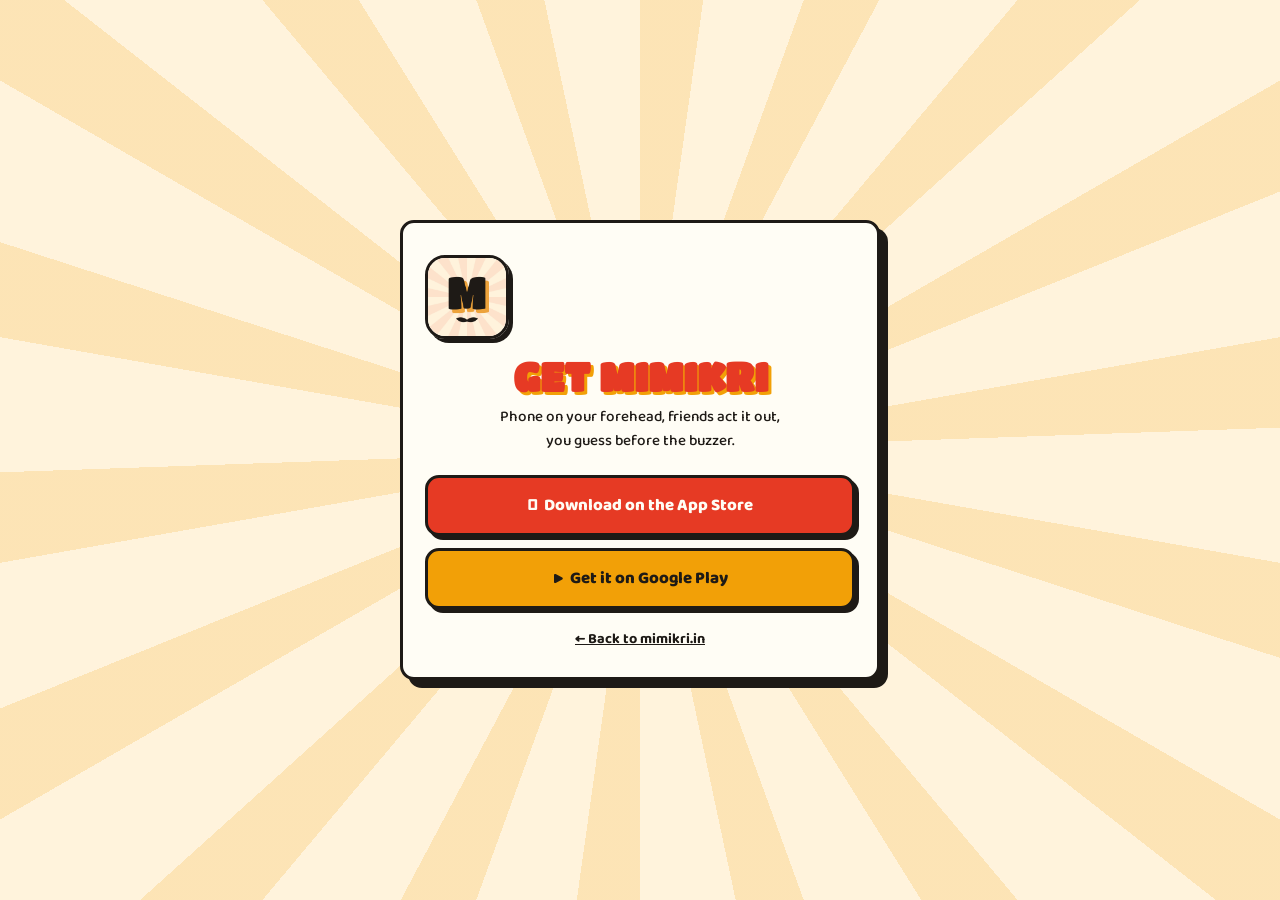
==== commit ad73905f: "Fix /app layout on mobile — no more scrolling past the buttons The 240vmax sunburst sat inside the r" ====
--- a/app/index.html
+++ b/app/index.html
@@ -18,53 +18,61 @@
   <link href="https://fonts.googleapis.com/css2?family=Titan+One&family=Baloo+2:wght@500;700;800&display=swap" rel="stylesheet" />
   <link rel="stylesheet" href="../css/style.css" />
   <style>
+    /* One screen, no scrolling: everything that matters — both store buttons —
+       must be visible the moment the page paints, since anyone who lands here
+       is trying to leave for a store. */
     .get-wrap {
+      position: relative;
+      overflow: hidden;
       min-height: 100svh;
       display: grid;
       place-items: center;
-      padding: 32px 20px;
+      padding: 24px 20px;
       text-align: center;
     }
     .get-card {
       position: relative;
-      overflow: hidden;
-      max-width: 560px;
+      z-index: 1;
+      max-width: 480px;
       width: 100%;
       background: var(--paper);
       border: var(--border);
       border-radius: var(--radius);
       box-shadow: 8px 8px 0 var(--ink);
-      padding: 44px 28px 36px;
+      padding: 32px 22px 26px;
     }
-    .get-card > * { position: relative; z-index: 1; }
     .get-icon {
-      width: 104px;
-      height: 104px;
-      border-radius: 24px;
+      width: 84px;
+      height: 84px;
+      border-radius: 20px;
       border: var(--border);
-      box-shadow: 5px 5px 0 var(--ink);
-      margin-bottom: 22px;
+      box-shadow: 4px 4px 0 var(--ink);
+      margin-bottom: 16px;
     }
     .get-card h1 {
       font-family: var(--display);
-      font-size: clamp(2rem, 7vw, 3rem);
+      font-size: clamp(1.75rem, 6.5vw, 2.5rem);
       line-height: 1.05;
       color: var(--vermilion);
       text-shadow: 3px 3px 0 var(--mustard);
-      margin: 0 0 10px;
+      margin: 0 0 8px;
     }
-    .get-card p { margin: 0 auto 26px; max-width: 40ch; }
-    .get-btns { display: flex; flex-direction: column; gap: 14px; align-items: center; }
-    .get-btns .btn { width: min(320px, 100%); justify-content: center; }
-    .get-back { display: inline-block; margin-top: 24px; font-weight: 700; }
+    .get-card p { margin: 0 auto 22px; max-width: 34ch; font-size: 0.95rem; }
+    .get-btns { display: flex; flex-direction: column; gap: 12px; align-items: center; }
+    .get-btns .btn { width: 100%; justify-content: center; }
+    .get-back { display: inline-block; margin-top: 18px; font-weight: 700; font-size: 0.9rem; }
   </style>
 </head>
 <body>
 
   <main class="get-wrap">
+    <!-- Sunburst lives on the full-page wrapper, not inside the card: iOS Safari
+         lets an animated absolutely-positioned child escape a rounded card's
+         overflow clip, which painted it across the whole page and made this
+         short page scroll for screens. Same pattern as .hero on the homepage. -->
+    <div class="sunburst"></div>
+
     <div class="get-card">
-      <div class="sunburst"></div>
-
       <img class="get-icon" src="../assets/mimikri-icon-1024.png" alt="Mimikri icon" />
       <h1>GET MIMIKRI</h1>
       <p>Phone on your forehead, friends act it out, you guess before the buzzer.</p>
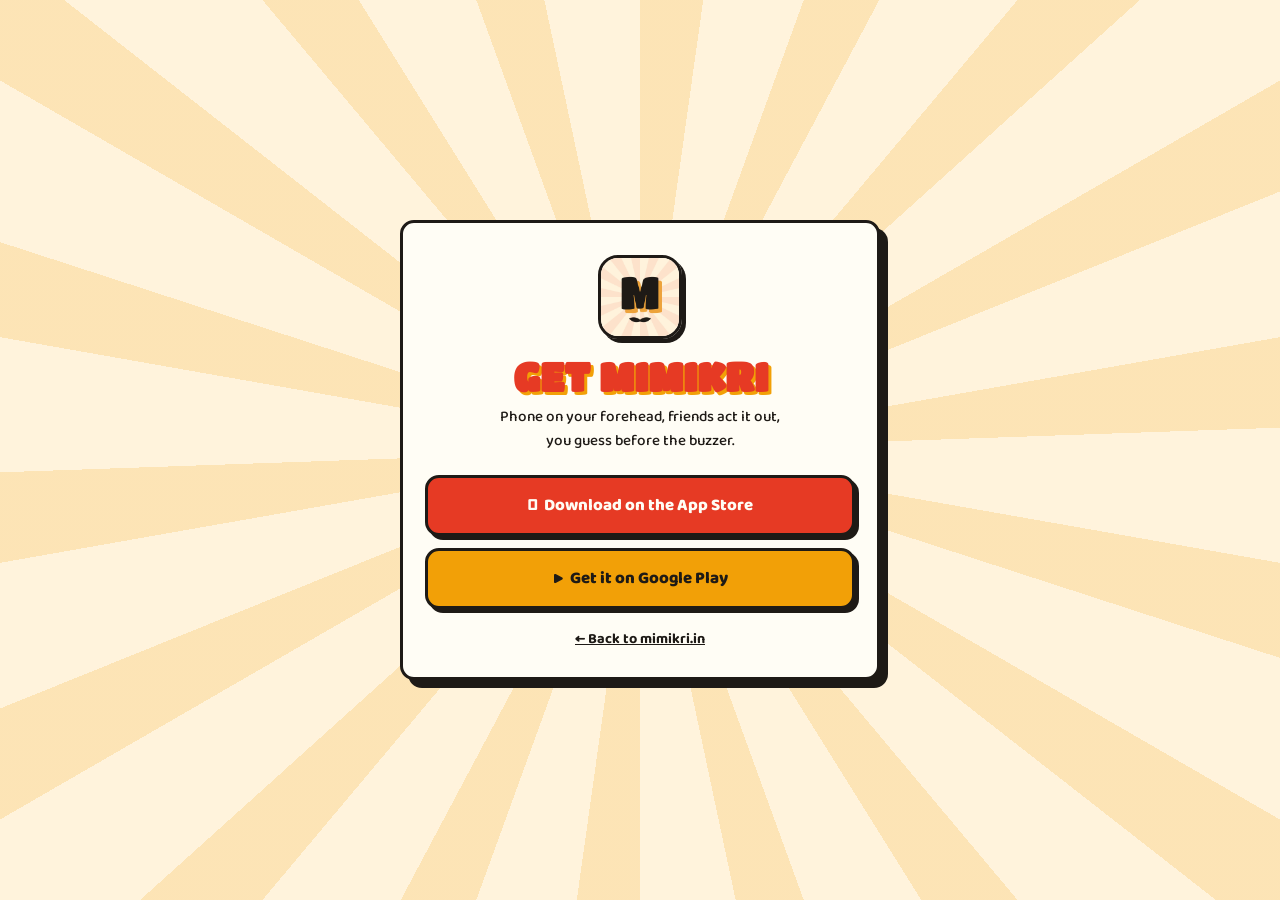
==== commit f0ba6b4f: "Centre the app icon on /app The site sets a global `img { display: block }`, so the card's text-alig" ====
--- a/app/index.html
+++ b/app/index.html
@@ -47,7 +47,9 @@
       border-radius: 20px;
       border: var(--border);
       box-shadow: 4px 4px 0 var(--ink);
-      margin-bottom: 16px;
+      /* The site sets a global `img { display: block }`, so the card's
+         text-align: center can't centre this — it needs auto margins. */
+      margin: 0 auto 16px;
     }
     .get-card h1 {
       font-family: var(--display);
